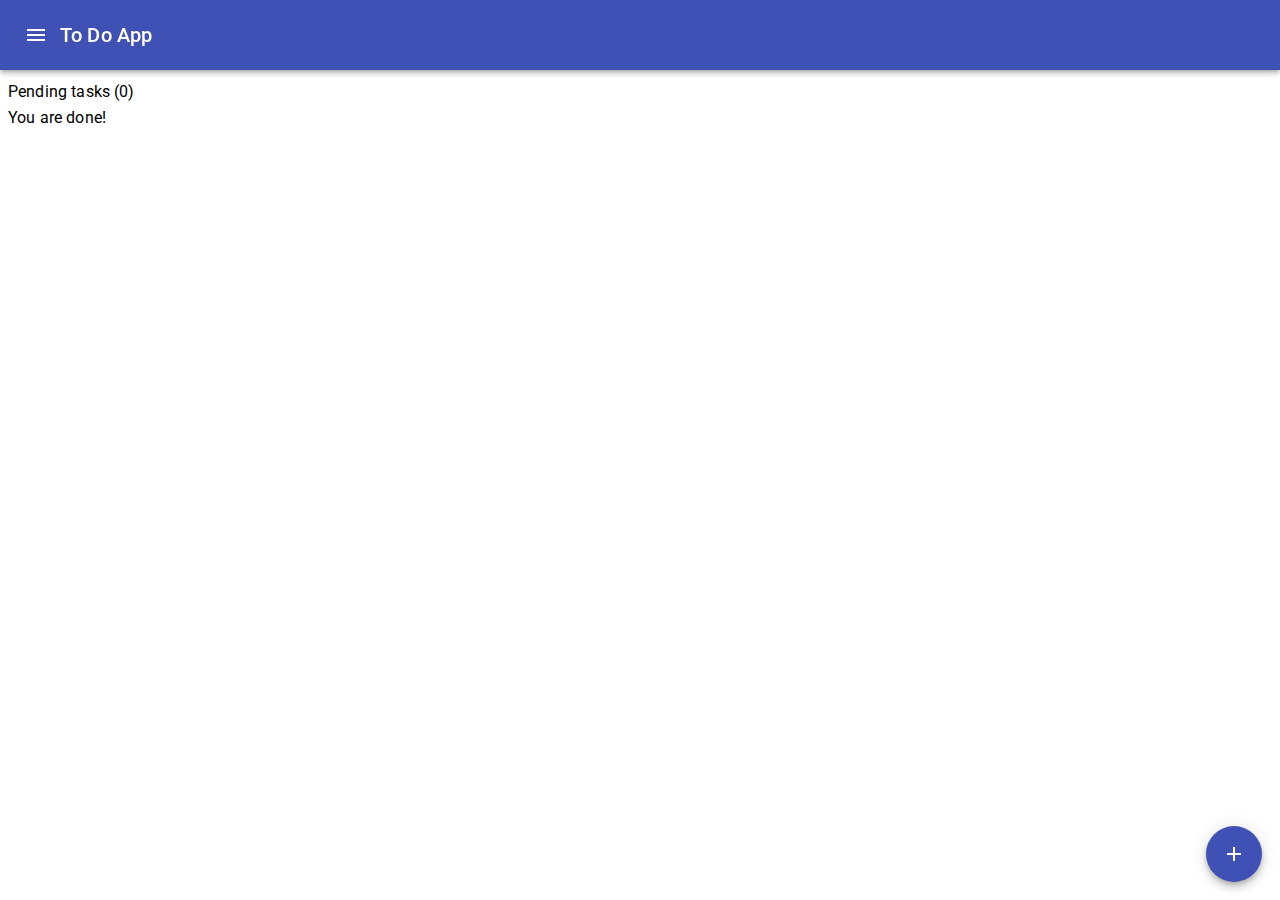
==== index.html @ 74ab3e47 "Updates" ====
<!DOCTYPE html><html lang="en"><head><meta charSet="utf-8"/><meta http-equiv="x-ua-compatible" content="ie=edge"/><meta name="viewport" content="width=device-width, initial-scale=1, shrink-to-fit=no"/><style data-href="/styles.594442dfcea9cb8541ef.css">@import url(https://fonts.googleapis.com/css?family=Roboto:300,400,500,700&display=swap);@import url(https://fonts.googleapis.com/icon?family=Material+Icons);a,a:active,a:visited{color:inherit;text-decoration:none}.breakline{height:5vh}</style><meta name="generator" content="Gatsby 2.13.42"/><title data-react-helmet="true">Home | To Do App</title><meta data-react-helmet="true" name="description" content="Kick off your next, great Gatsby project with this default starter. This barebones starter ships with the main Gatsby configuration files you might need."/><meta data-react-helmet="true" property="og:title" content="Home"/><meta data-react-helmet="true" property="og:description" content="Kick off your next, great Gatsby project with this default starter. This barebones starter ships with the main Gatsby configuration files you might need."/><meta data-react-helmet="true" property="og:type" content="website"/><meta data-react-helmet="true" name="twitter:card" content="summary"/><meta data-react-helmet="true" name="twitter:creator" content="@gatsbyjs"/><meta data-react-helmet="true" name="twitter:title" content="Home"/><meta data-react-helmet="true" name="twitter:description" content="Kick off your next, great Gatsby project with this default starter. This barebones starter ships with the main Gatsby configuration files you might need."/><meta data-react-helmet="true" name="viewport" content="minimum-scale=1, initial-scale=1, width=device-width, shrink-to-fit=no"/><link rel="shortcut icon" href="/icons/icon-48x48.png?v=008654519ce705ac7bc44303a9014606"/><link rel="manifest" href="/manifest.webmanifest"/><meta name="theme-color" content="#663399"/><link rel="apple-touch-icon" sizes="48x48" href="/icons/icon-48x48.png?v=008654519ce705ac7bc44303a9014606"/><link rel="apple-touch-icon" sizes="72x72" href="/icons/icon-72x72.png?v=008654519ce705ac7bc44303a9014606"/><link rel="apple-touch-icon" sizes="96x96" href="/icons/icon-96x96.png?v=008654519ce705ac7bc44303a9014606"/><link rel="apple-touch-icon" sizes="144x144" href="/icons/icon-144x144.png?v=008654519ce705ac7bc44303a9014606"/><link rel="apple-touch-icon" sizes="192x192" href="/icons/icon-192x192.png?v=008654519ce705ac7bc44303a9014606"/><link rel="apple-touch-icon" sizes="256x256" href="/icons/icon-256x256.png?v=008654519ce705ac7bc44303a9014606"/><link rel="apple-touch-icon" sizes="384x384" href="/icons/icon-384x384.png?v=008654519ce705ac7bc44303a9014606"/><link rel="apple-touch-icon" sizes="512x512" href="/icons/icon-512x512.png?v=008654519ce705ac7bc44303a9014606"/><link as="script" rel="preload" href="/component---src-pages-index-js-299cf5355a2ad9665607.js"/><link as="script" rel="preload" href="/app-349006384832d436db3b.js"/><link as="script" rel="preload" href="/2-a30d42b0ec2fb4170c4c.js"/><link as="script" rel="preload" href="/1-ef870688055d84cbd16a.js"/><link as="script" rel="preload" href="/styles-55dc67248799c1c1094b.js"/><link as="script" rel="preload" href="/webpack-runtime-c9e997200f1b9dad96d7.js"/><link as="fetch" rel="preload" href="/page-data\index\page-data.json" crossorigin="use-credentials"/></head><body><noscript id="gatsby-noscript">This app works best with JavaScript enabled.</noscript><div id="___gatsby"><div style="outline:none" tabindex="-1" role="group" id="gatsby-focus-wrapper"><header class="MuiPaper-root MuiPaper-elevation4 MuiAppBar-root MuiAppBar-positionStatic MuiAppBar-colorPrimary" style="position:fixed;margin-left:-8px;margin-top:-8px"><div class="MuiToolbar-root MuiToolbar-regular MuiToolbar-gutters" style="min-height:70px"><button class="MuiButtonBase-root MuiIconButton-root MuiIconButton-edgeStart" tabindex="0" type="button" aria-label="home" aria-controls="menu" aria-haspopup="true"><span class="MuiIconButton-label"><svg class="MuiSvgIcon-root" focusable="false" viewBox="0 0 24 24" aria-hidden="true" role="presentation" style="color:#fff"><path d="M3 18h18v-2H3v2zm0-5h18v-2H3v2zm0-7v2h18V6H3z"></path></svg></span></button><a aria-current="page" class="" href="/"><h6 class="MuiTypography-root MuiTypography-h6">To Do App</h6></a></div></header><div style="min-height:70px"></div><div class="MuiGrid-root MuiGrid-container MuiGrid-spacing-xs-3"><div class="MuiGrid-root MuiGrid-item MuiGrid-grid-xs-12"><h6 class="MuiTypography-root MuiTypography-subtitle1">Pending tasks (<!-- -->0<!-- -->)</h6><p class="MuiTypography-root MuiTypography-body1">You are done!</p><a style="position:fixed;bottom:2vh;right:2vh" href="/add"><button class="MuiButtonBase-root MuiFab-root MuiFab-primary" tabindex="0" type="button" aria-label="add"><span class="MuiFab-label"><svg class="MuiSvgIcon-root" focusable="false" viewBox="0 0 24 24" aria-hidden="true" role="presentation"><path d="M19 13h-6v6h-2v-6H5v-2h6V5h2v6h6v2z"></path></svg></span></button></a></div></div></div></div><script id="gatsby-script-loader">/*<![CDATA[*/window.pagePath="/";window.webpackCompilationHash="ed426c0fe93af407d1b9";/*]]>*/</script><script id="gatsby-chunk-mapping">/*<![CDATA[*/window.___chunkMapping={"app":["/app-349006384832d436db3b.js"],"component---src-pages-404-js":["/component---src-pages-404-js-4ebd6ebb1e5154a3f197.js"],"component---src-pages-add-js":["/component---src-pages-add-js-3a38585388f28528c22d.js"],"component---src-pages-completed-js":["/component---src-pages-completed-js-01ff2bdaf06b40f5c8fb.js"],"component---src-pages-index-js":["/component---src-pages-index-js-299cf5355a2ad9665607.js"]};/*]]>*/</script><script src="/webpack-runtime-c9e997200f1b9dad96d7.js" async=""></script><script src="/styles-55dc67248799c1c1094b.js" async=""></script><script src="/1-ef870688055d84cbd16a.js" async=""></script><script src="/2-a30d42b0ec2fb4170c4c.js" async=""></script><script src="/app-349006384832d436db3b.js" async=""></script><script src="/component---src-pages-index-js-299cf5355a2ad9665607.js" async=""></script></body></html>
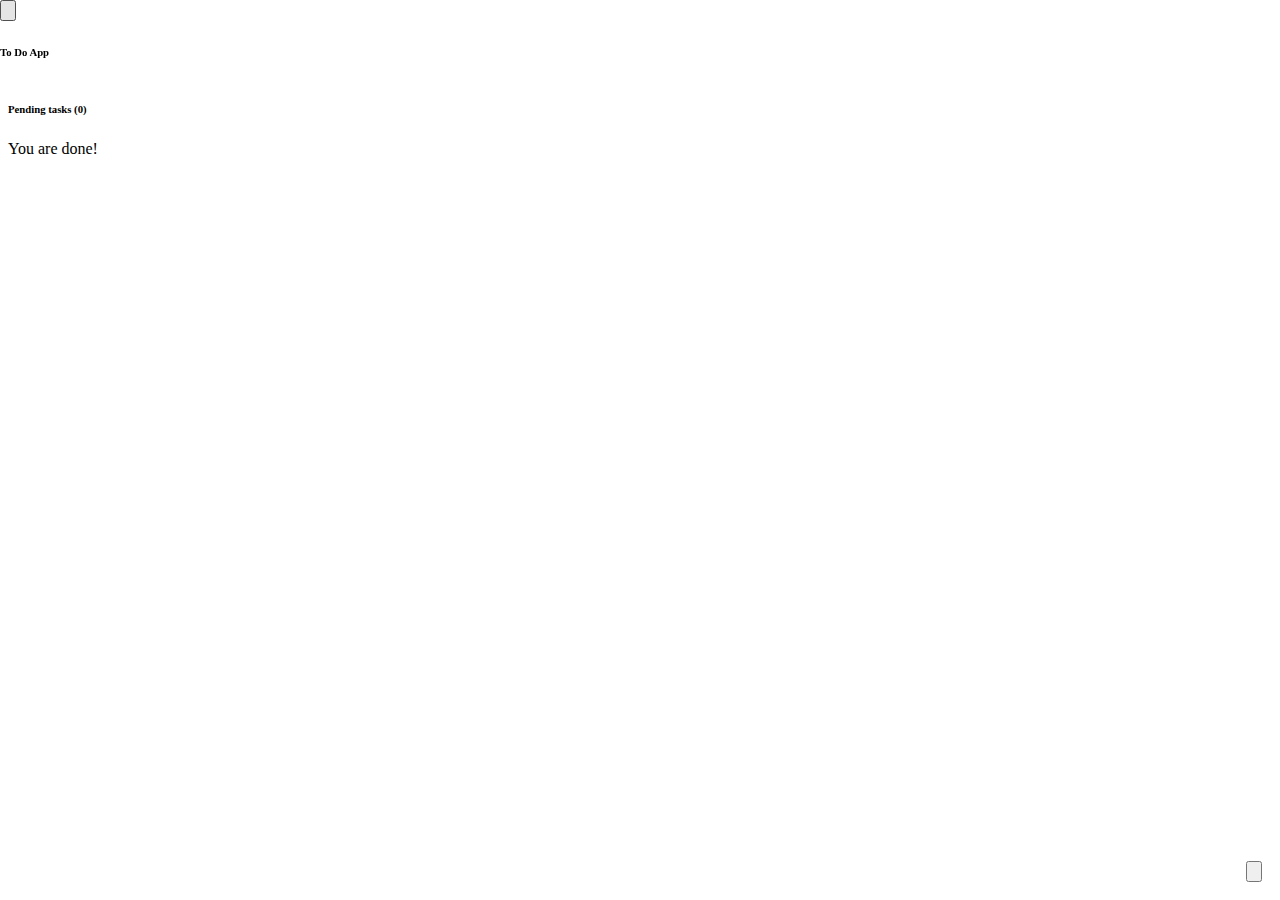
==== commit 9c9b98e6: "Updates" ====
--- a/index.html
+++ b/index.html
@@ -1 +1 @@
-<!DOCTYPE html><html lang="en"><head><meta charSet="utf-8"/><meta http-equiv="x-ua-compatible" content="ie=edge"/><meta name="viewport" content="width=device-width, initial-scale=1, shrink-to-fit=no"/><style data-href="/styles.594442dfcea9cb8541ef.css">@import url(https://fonts.googleapis.com/css?family=Roboto:300,400,500,700&display=swap);@import url(https://fonts.googleapis.com/icon?family=Material+Icons);a,a:active,a:visited{color:inherit;text-decoration:none}.breakline{height:5vh}</style><meta name="generator" content="Gatsby 2.13.42"/><title data-react-helmet="true">Home | To Do App</title><meta data-react-helmet="true" name="description" content="Kick off your next, great Gatsby project with this default starter. This barebones starter ships with the main Gatsby configuration files you might need."/><meta data-react-helmet="true" property="og:title" content="Home"/><meta data-react-helmet="true" property="og:description" content="Kick off your next, great Gatsby project with this default starter. This barebones starter ships with the main Gatsby configuration files you might need."/><meta data-react-helmet="true" property="og:type" content="website"/><meta data-react-helmet="true" name="twitter:card" content="summary"/><meta data-react-helmet="true" name="twitter:creator" content="@gatsbyjs"/><meta data-react-helmet="true" name="twitter:title" content="Home"/><meta data-react-helmet="true" name="twitter:description" content="Kick off your next, great Gatsby project with this default starter. This barebones starter ships with the main Gatsby configuration files you might need."/><meta data-react-helmet="true" name="viewport" content="minimum-scale=1, initial-scale=1, width=device-width, shrink-to-fit=no"/><link rel="shortcut icon" href="/icons/icon-48x48.png?v=008654519ce705ac7bc44303a9014606"/><link rel="manifest" href="/manifest.webmanifest"/><meta name="theme-color" content="#663399"/><link rel="apple-touch-icon" sizes="48x48" href="/icons/icon-48x48.png?v=008654519ce705ac7bc44303a9014606"/><link rel="apple-touch-icon" sizes="72x72" href="/icons/icon-72x72.png?v=008654519ce705ac7bc44303a9014606"/><link rel="apple-touch-icon" sizes="96x96" href="/icons/icon-96x96.png?v=008654519ce705ac7bc44303a9014606"/><link rel="apple-touch-icon" sizes="144x144" href="/icons/icon-144x144.png?v=008654519ce705ac7bc44303a9014606"/><link rel="apple-touch-icon" sizes="192x192" href="/icons/icon-192x192.png?v=008654519ce705ac7bc44303a9014606"/><link rel="apple-touch-icon" sizes="256x256" href="/icons/icon-256x256.png?v=008654519ce705ac7bc44303a9014606"/><link rel="apple-touch-icon" sizes="384x384" href="/icons/icon-384x384.png?v=008654519ce705ac7bc44303a9014606"/><link rel="apple-touch-icon" sizes="512x512" href="/icons/icon-512x512.png?v=008654519ce705ac7bc44303a9014606"/><link as="script" rel="preload" href="/component---src-pages-index-js-299cf5355a2ad9665607.js"/><link as="script" rel="preload" href="/app-349006384832d436db3b.js"/><link as="script" rel="preload" href="/2-a30d42b0ec2fb4170c4c.js"/><link as="script" rel="preload" href="/1-ef870688055d84cbd16a.js"/><link as="script" rel="preload" href="/styles-55dc67248799c1c1094b.js"/><link as="script" rel="preload" href="/webpack-runtime-c9e997200f1b9dad96d7.js"/><link as="fetch" rel="preload" href="/page-data\index\page-data.json" crossorigin="use-credentials"/></head><body><noscript id="gatsby-noscript">This app works best with JavaScript enabled.</noscript><div id="___gatsby"><div style="outline:none" tabindex="-1" role="group" id="gatsby-focus-wrapper"><header class="MuiPaper-root MuiPaper-elevation4 MuiAppBar-root MuiAppBar-positionStatic MuiAppBar-colorPrimary" style="position:fixed;margin-left:-8px;margin-top:-8px"><div class="MuiToolbar-root MuiToolbar-regular MuiToolbar-gutters" style="min-height:70px"><button class="MuiButtonBase-root MuiIconButton-root MuiIconButton-edgeStart" tabindex="0" type="button" aria-label="home" aria-controls="menu" aria-haspopup="true"><span class="MuiIconButton-label"><svg class="MuiSvgIcon-root" focusable="false" viewBox="0 0 24 24" aria-hidden="true" role="presentation" style="color:#fff"><path d="M3 18h18v-2H3v2zm0-5h18v-2H3v2zm0-7v2h18V6H3z"></path></svg></span></button><a aria-current="page" class="" href="/"><h6 class="MuiTypography-root MuiTypography-h6">To Do App</h6></a></div></header><div style="min-height:70px"></div><div class="MuiGrid-root MuiGrid-container MuiGrid-spacing-xs-3"><div class="MuiGrid-root MuiGrid-item MuiGrid-grid-xs-12"><h6 class="MuiTypography-root MuiTypography-subtitle1">Pending tasks (<!-- -->0<!-- -->)</h6><p class="MuiTypography-root MuiTypography-body1">You are done!</p><a style="position:fixed;bottom:2vh;right:2vh" href="/add"><button class="MuiButtonBase-root MuiFab-root MuiFab-primary" tabindex="0" type="button" aria-label="add"><span class="MuiFab-label"><svg class="MuiSvgIcon-root" focusable="false" viewBox="0 0 24 24" aria-hidden="true" role="presentation"><path d="M19 13h-6v6h-2v-6H5v-2h6V5h2v6h6v2z"></path></svg></span></button></a></div></div></div></div><script id="gatsby-script-loader">/*<![CDATA[*/window.pagePath="/";window.webpackCompilationHash="ed426c0fe93af407d1b9";/*]]>*/</script><script id="gatsby-chunk-mapping">/*<![CDATA[*/window.___chunkMapping={"app":["/app-349006384832d436db3b.js"],"component---src-pages-404-js":["/component---src-pages-404-js-4ebd6ebb1e5154a3f197.js"],"component---src-pages-add-js":["/component---src-pages-add-js-3a38585388f28528c22d.js"],"component---src-pages-completed-js":["/component---src-pages-completed-js-01ff2bdaf06b40f5c8fb.js"],"component---src-pages-index-js":["/component---src-pages-index-js-299cf5355a2ad9665607.js"]};/*]]>*/</script><script src="/webpack-runtime-c9e997200f1b9dad96d7.js" async=""></script><script src="/styles-55dc67248799c1c1094b.js" async=""></script><script src="/1-ef870688055d84cbd16a.js" async=""></script><script src="/2-a30d42b0ec2fb4170c4c.js" async=""></script><script src="/app-349006384832d436db3b.js" async=""></script><script src="/component---src-pages-index-js-299cf5355a2ad9665607.js" async=""></script></body></html>+<!DOCTYPE html><html lang="en"><head><meta charSet="utf-8"/><meta http-equiv="x-ua-compatible" content="ie=edge"/><meta name="viewport" content="width=device-width, initial-scale=1, shrink-to-fit=no"/><style data-href="/to-do-app-site/styles.594442dfcea9cb8541ef.css">@import url(https://fonts.googleapis.com/css?family=Roboto:300,400,500,700&display=swap);@import url(https://fonts.googleapis.com/icon?family=Material+Icons);a,a:active,a:visited{color:inherit;text-decoration:none}.breakline{height:5vh}</style><meta name="generator" content="Gatsby 2.13.42"/><title data-react-helmet="true">Home | To Do App</title><meta data-react-helmet="true" name="description" content="Just a basic and simple todo app, made with Gatsby and material-ui."/><meta data-react-helmet="true" property="og:title" content="Home"/><meta data-react-helmet="true" property="og:description" content="Just a basic and simple todo app, made with Gatsby and material-ui."/><meta data-react-helmet="true" property="og:type" content="website"/><meta data-react-helmet="true" name="twitter:card" content="summary"/><meta data-react-helmet="true" name="twitter:creator" content="@g0ldstripes"/><meta data-react-helmet="true" name="twitter:title" content="Home"/><meta data-react-helmet="true" name="twitter:description" content="Just a basic and simple todo app, made with Gatsby and material-ui."/><meta data-react-helmet="true" name="viewport" content="minimum-scale=1, initial-scale=1, width=device-width, shrink-to-fit=no"/><link rel="shortcut icon" href="/to-do-app-site/icons/icon-48x48.png?v=ddeed7806a7347a7e5c0b7240c307ee4"/><link rel="manifest" href="/to-do-app-site/manifest.webmanifest"/><meta name="theme-color" content="#3f51b5"/><link rel="apple-touch-icon" sizes="48x48" href="/to-do-app-site/icons/icon-48x48.png?v=ddeed7806a7347a7e5c0b7240c307ee4"/><link rel="apple-touch-icon" sizes="72x72" href="/to-do-app-site/icons/icon-72x72.png?v=ddeed7806a7347a7e5c0b7240c307ee4"/><link rel="apple-touch-icon" sizes="96x96" href="/to-do-app-site/icons/icon-96x96.png?v=ddeed7806a7347a7e5c0b7240c307ee4"/><link rel="apple-touch-icon" sizes="144x144" href="/to-do-app-site/icons/icon-144x144.png?v=ddeed7806a7347a7e5c0b7240c307ee4"/><link rel="apple-touch-icon" sizes="192x192" href="/to-do-app-site/icons/icon-192x192.png?v=ddeed7806a7347a7e5c0b7240c307ee4"/><link rel="apple-touch-icon" sizes="256x256" href="/to-do-app-site/icons/icon-256x256.png?v=ddeed7806a7347a7e5c0b7240c307ee4"/><link rel="apple-touch-icon" sizes="384x384" href="/to-do-app-site/icons/icon-384x384.png?v=ddeed7806a7347a7e5c0b7240c307ee4"/><link rel="apple-touch-icon" sizes="512x512" href="/to-do-app-site/icons/icon-512x512.png?v=ddeed7806a7347a7e5c0b7240c307ee4"/><link as="script" rel="preload" href="/to-do-app-site/component---src-pages-index-js-c21935118bd9003e320e.js"/><link as="script" rel="preload" href="/to-do-app-site/app-18a9065cf9a47f257786.js"/><link as="script" rel="preload" href="/to-do-app-site/2-e42a88bc78ec11a02e72.js"/><link as="script" rel="preload" href="/to-do-app-site/1-fc716df15ef391df9e7f.js"/><link as="script" rel="preload" href="/to-do-app-site/styles-5ba87afe986878ffed22.js"/><link as="script" rel="preload" href="/to-do-app-site/webpack-runtime-78737eff86fd9cecd515.js"/><link as="fetch" rel="preload" href="/to-do-app-site/page-data\index\page-data.json" crossorigin="use-credentials"/></head><body><noscript id="gatsby-noscript">This app works best with JavaScript enabled.</noscript><div id="___gatsby"><div style="outline:none" tabindex="-1" role="group" id="gatsby-focus-wrapper"><header class="MuiPaper-root MuiPaper-elevation4 MuiAppBar-root MuiAppBar-positionStatic MuiAppBar-colorPrimary" style="position:fixed;margin-left:-8px;margin-top:-8px"><div class="MuiToolbar-root MuiToolbar-regular MuiToolbar-gutters" style="min-height:70px"><button class="MuiButtonBase-root MuiIconButton-root MuiIconButton-edgeStart" tabindex="0" type="button" aria-label="home" aria-controls="menu" aria-haspopup="true"><span class="MuiIconButton-label"><svg class="MuiSvgIcon-root" focusable="false" viewBox="0 0 24 24" aria-hidden="true" role="presentation" style="color:#fff"><path d="M3 18h18v-2H3v2zm0-5h18v-2H3v2zm0-7v2h18V6H3z"></path></svg></span></button><a aria-current="page" class="" href="/to-do-app-site/"><h6 class="MuiTypography-root MuiTypography-h6">To Do App</h6></a></div></header><div style="min-height:70px"></div><div class="MuiGrid-root MuiGrid-container MuiGrid-spacing-xs-3"><div class="MuiGrid-root MuiGrid-item MuiGrid-grid-xs-12"><h6 class="MuiTypography-root MuiTypography-subtitle1">Pending tasks (<!-- -->0<!-- -->)</h6><p class="MuiTypography-root MuiTypography-body1">You are done!</p><a style="position:fixed;bottom:2vh;right:2vh" href="/to-do-app-site/add"><button class="MuiButtonBase-root MuiFab-root MuiFab-primary" tabindex="0" type="button" aria-label="add"><span class="MuiFab-label"><svg class="MuiSvgIcon-root" focusable="false" viewBox="0 0 24 24" aria-hidden="true" role="presentation"><path d="M19 13h-6v6h-2v-6H5v-2h6V5h2v6h6v2z"></path></svg></span></button></a></div></div></div></div><script id="gatsby-script-loader">/*<![CDATA[*/window.pagePath="/";window.webpackCompilationHash="01e59b9cb8f6fa27dd2f";/*]]>*/</script><script id="gatsby-chunk-mapping">/*<![CDATA[*/window.___chunkMapping={"app":["/app-18a9065cf9a47f257786.js"],"component---node-modules-gatsby-plugin-offline-app-shell-js":["/component---node-modules-gatsby-plugin-offline-app-shell-js-4e89fe01d85fa971fca8.js"],"component---src-pages-404-js":["/component---src-pages-404-js-b3f7dd4d9499b7ddf0dc.js"],"component---src-pages-add-js":["/component---src-pages-add-js-ba7124902d35f9eb2c42.js"],"component---src-pages-completed-js":["/component---src-pages-completed-js-671deffcb1a51a3fb51a.js"],"component---src-pages-index-js":["/component---src-pages-index-js-c21935118bd9003e320e.js"]};/*]]>*/</script><script src="/to-do-app-site/webpack-runtime-78737eff86fd9cecd515.js" async=""></script><script src="/to-do-app-site/styles-5ba87afe986878ffed22.js" async=""></script><script src="/to-do-app-site/1-fc716df15ef391df9e7f.js" async=""></script><script src="/to-do-app-site/2-e42a88bc78ec11a02e72.js" async=""></script><script src="/to-do-app-site/app-18a9065cf9a47f257786.js" async=""></script><script src="/to-do-app-site/component---src-pages-index-js-c21935118bd9003e320e.js" async=""></script></body></html>